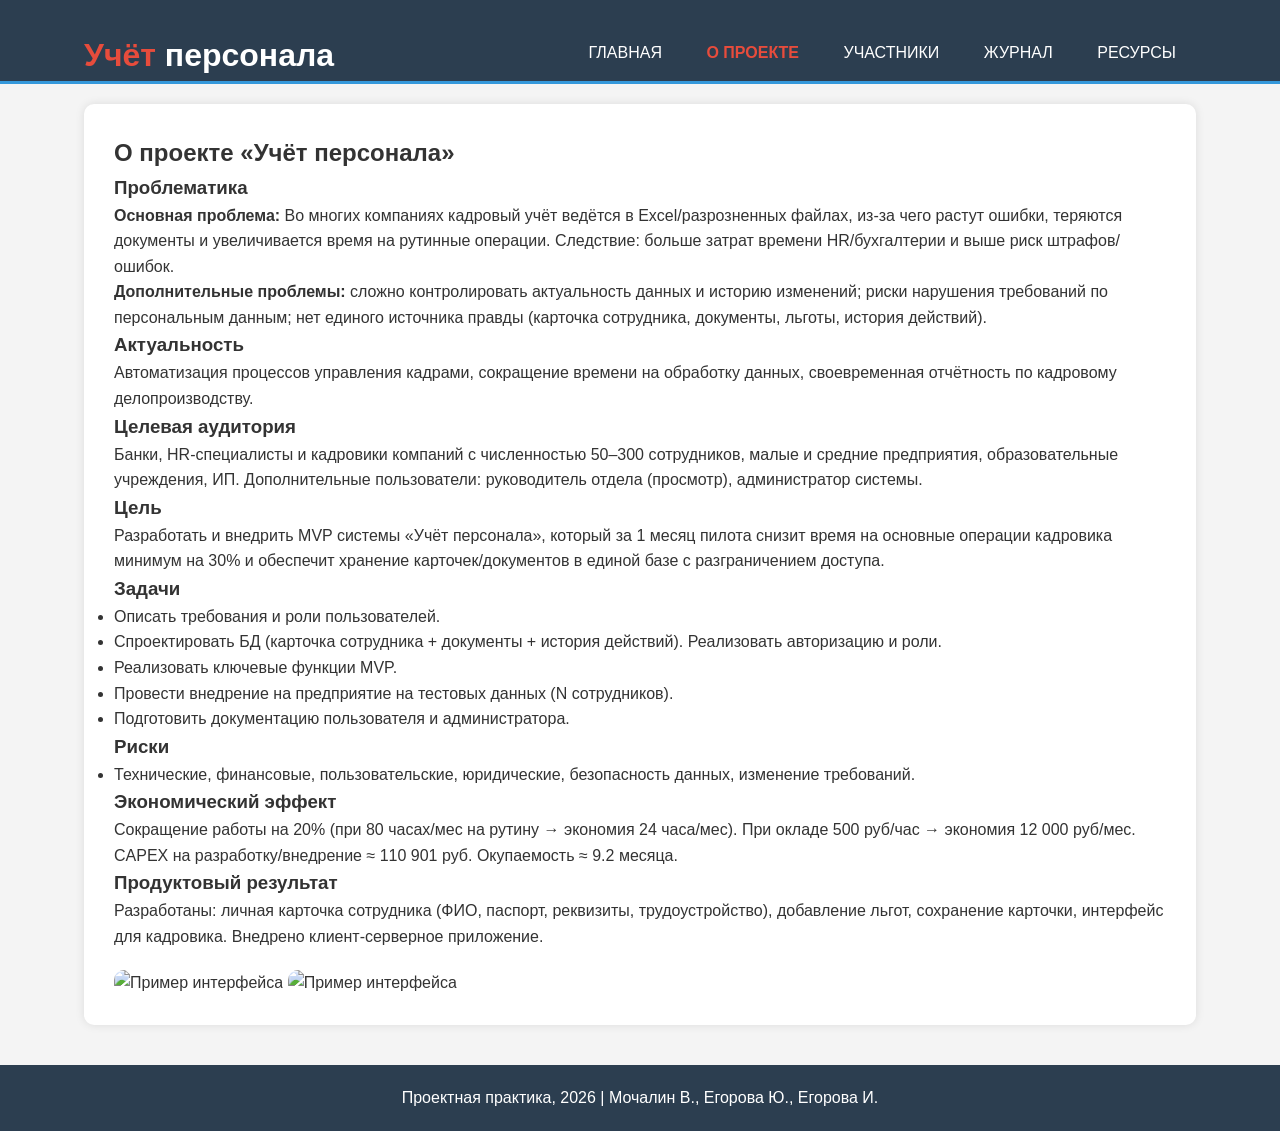
==== website/index.html @ a8249703 "Создан сайт по теме курсовой работы Добавлены 5 страниц сайта, фотографии для страниц, создан файл s" ====
<!DOCTYPE html>
<html lang="ru">
<head>
    <meta charset="UTF-8">
    <meta name="viewport" content="width=device-width, initial-scale=1.0">
    <title>Учёт персонала | О проекте</title>
    <link rel="stylesheet" href="css/style.css">
</head>
<body>
    <header>
        <div class="container">
            <div id="branding">
                <h1><span class="highlight">Учёт</span> персонала</h1>
            </div>
            <nav>
                <ul>
                    <li><a href="index.html">Главная</a></li>
                    <li class="current"><a href="about.html">О проекте</a></li>
                    <li><a href="team.html">Участники</a></li>
                    <li><a href="journal.html">Журнал</a></li>
                    <li><a href="resources.html">Ресурсы</a></li>
                </ul>
            </nav>
        </div>
    </header>

    <div class="container">
        <div class="main-content">
            <h2>О проекте «Учёт персонала»</h2>
            
            <h3>Проблематика</h3>
            <p><strong>Основная проблема:</strong> Во многих компаниях кадровый учёт ведётся в Excel/разрозненных файлах, из-за чего растут ошибки, теряются документы и увеличивается время на рутинные операции. Следствие: больше затрат времени HR/бухгалтерии и выше риск штрафов/ошибок.</p>
            <p><strong>Дополнительные проблемы:</strong> сложно контролировать актуальность данных и историю изменений; риски нарушения требований по персональным данным; нет единого источника правды (карточка сотрудника, документы, льготы, история действий).</p>
            
            <h3>Актуальность</h3>
            <p>Автоматизация процессов управления кадрами, сокращение времени на обработку данных, своевременная отчётность по кадровому делопроизводству.</p>
            
            <h3>Целевая аудитория</h3>
            <p>Банки, HR-специалисты и кадровики компаний с численностью 50–300 сотрудников, малые и средние предприятия, образовательные учреждения, ИП. Дополнительные пользователи: руководитель отдела (просмотр), администратор системы.</p>
            
            <h3>Цель</h3>
            <p>Разработать и внедрить MVP системы «Учёт персонала», который за 1 месяц пилота снизит время на основные операции кадровика минимум на 30% и обеспечит хранение карточек/документов в единой базе с разграничением доступа.</p>
            
            <h3>Задачи</h3>
            <ul>
                <li>Описать требования и роли пользователей.</li>
                <li>Спроектировать БД (карточка сотрудника + документы + история действий). Реализовать авторизацию и роли.</li>
                <li>Реализовать ключевые функции MVP.</li>
                <li>Провести внедрение на предприятие на тестовых данных (N сотрудников).</li>
                <li>Подготовить документацию пользователя и администратора.</li>
            </ul>
            
            <h3>Риски</h3>
            <ul>
                <li>Технические, финансовые, пользовательские, юридические, безопасность данных, изменение требований.</li>
            </ul>
            
            <h3>Экономический эффект</h3>
            <p>Сокращение работы на 20% (при 80 часах/мес на рутину → экономия 24 часа/мес). При окладе 500 руб/час → экономия 12 000 руб/мес. CAPEX на разработку/внедрение ≈ 110 901 руб. Окупаемость ≈ 9.2 месяца.</p>
            
            <h3>Продуктовый результат</h3>
            <p>Разработаны: личная карточка сотрудника (ФИО, паспорт, реквизиты, трудоустройство), добавление льгот, сохранение карточки, интерфейс для кадровика. Внедрено клиент-серверное приложение.</p>
            
            <img src="C:\Users\user\Documents\GitHub\practice_2026_253-331\website\img\Primer interfeisa.png" alt="Пример интерфейса" style="width:100%; border-radius:10px; margin-top:20px;">
             <img src="" alt="Пример интерфейса" style="width:100%; border-radius:10px; margin-top:20px;">
            <p style="font-size:0.9em; color:#666;"></p>
        </div>
    </div>

    <footer>
        <p>Проектная практика, 2026 | Мочалин В., Егорова Ю., Егорова И.</p>
    </footer>
</body>
</html>
---- website/css/style.css ----
* {
    margin: 0;
    padding: 0;
    box-sizing: border-box;
}

body {
    font-family: 'Segoe UI', Tahoma, Geneva, Verdana, sans-serif;
    line-height: 1.6;
    color: #333;
    background: #f4f4f4;
}

.container {
    width: 90%;
    max-width: 1200px;
    margin: auto;
    overflow: hidden;
    padding: 0 20px;
}

/* Header */
header {
    background: #2c3e50;
    color: #fff;
    padding-top: 30px;
    min-height: 70px;
    border-bottom: #3498db 3px solid;
}

header a {
    color: #fff;
    text-decoration: none;
    text-transform: uppercase;
    font-size: 16px;
}

header ul {
    padding: 0;
    list-style: none;
}

header li {
    display: inline;
    padding: 0 20px 0 20px;
}

header #branding {
    float: left;
}

header #branding h1 {
    margin: 0;
}

header nav {
    float: right;
    margin-top: 10px;
}

header .highlight, header .current a {
    color: #e74c3c;
    font-weight: bold;
}

header a:hover {
    color: #e74c3c;
}

/* Main content */
.main-content {
    background: #fff;
    margin: 20px 0;
    padding: 30px;
    border-radius: 10px;
    box-shadow: 0 0 10px rgba(0,0,0,0.1);
}

/* Showcase */
.showcase {
    background: url('https://picsum.photos/id/104/1200/400') no-repeat center center/cover;
    height: 300px;
    text-align: center;
    color: #fff;
    border-radius: 10px;
    margin-bottom: 20px;
    display: flex;
    align-items: center;
    justify-content: center;
    position: relative;
}

.showcase::after {
    content: '';
    position: absolute;
    top: 0;
    left: 0;
    width: 100%;
    height: 100%;
    background: rgba(0,0,0,0.5);
    border-radius: 10px;
}

.showcase h1, .showcase p {
    position: relative;
    z-index: 1;
}

.showcase h1 {
    font-size: 55px;
    margin-bottom: 10px;
}

.showcase p {
    font-size: 20px;
}

/* Cards */
.card-grid {
    display: flex;
    gap: 20px;
    flex-wrap: wrap;
    margin-top: 20px;
}

.card {
    background: #fff;
    border: 1px solid #ddd;
    border-radius: 10px;
    padding: 20px;
    flex: 1;
    min-width: 200px;
    box-shadow: 0 2px 5px rgba(0,0,0,0.1);
    transition: transform 0.3s;
}

.card:hover {
    transform: translateY(-5px);
}

.card h3 {
    color: #2c3e50;
    margin-bottom: 10px;
}

/* Journal posts */
.post {
    background: #f9f9f9;
    border-left: 5px solid #3498db;
    margin-bottom: 20px;
    padding: 15px;
    border-radius: 5px;
}

.post h3 {
    color: #2c3e50;
}

.post .date {
    font-size: 0.9em;
    color: #777;
    margin-bottom: 10px;
}

/* Team member */
.team-member {
    display: flex;
    align-items: center;
    gap: 20px;
    margin-bottom: 30px;
    flex-wrap: wrap;
    border-bottom: 1px solid #eee;
    padding-bottom: 20px;
}

.team-member img {
    width: 120px;
    height: 120px;
    border-radius: 50%;
    object-fit: cover;
    border: 3px solid #3498db;
}

.team-member h3 {
    color: #2c3e50;
}

/* Resources list */
.resource-list {
    list-style: none;
}

.resource-list li {
    margin-bottom: 15px;
    padding: 10px;
    background: #f9f9f9;
    border-radius: 5px;
}

.resource-list a {
    color: #e74c3c;
    text-decoration: none;
    font-weight: bold;
}

.resource-list a:hover {
    text-decoration: underline;
}

/* Footer */
footer {
    background: #2c3e50;
    color: #fff;
    text-align: center;
    padding: 20px;
    margin-top: 20px;
}

/* Responsive */
@media (max-width: 768px) {
    header #branding, header nav, header nav li {
        float: none;
        text-align: center;
    }
    header li {
        display: inline-block;
        padding: 5px;
    }
    .showcase h1 {
        font-size: 35px;
    }
    .team-member {
        flex-direction: column;
        text-align: center;
    }
}
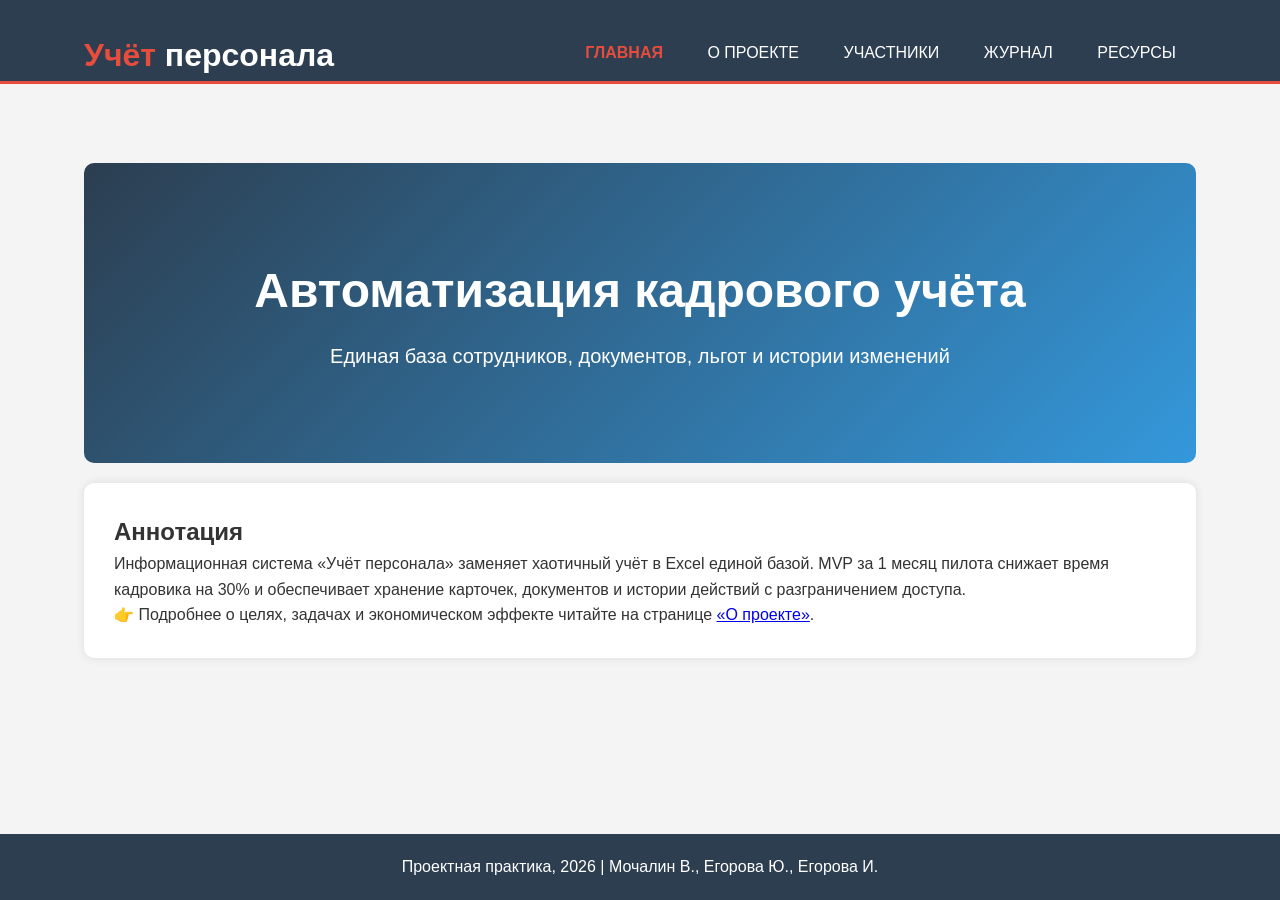
==== commit 1ec4d525: "Обновление наполнения сайта Изменен файл style.css Добавлен пост о диаграмме user flow Изменена глав" ====
--- a/website/index.html
+++ b/website/index.html
@@ -3,7 +3,7 @@
 <head>
     <meta charset="UTF-8">
     <meta name="viewport" content="width=device-width, initial-scale=1.0">
-    <title>Учёт персонала | О проекте</title>
+    <title>Учёт персонала | Главная</title>
     <link rel="stylesheet" href="css/style.css">
 </head>
 <body>
@@ -14,8 +14,8 @@
             </div>
             <nav>
                 <ul>
-                    <li><a href="index.html">Главная</a></li>
-                    <li class="current"><a href="about.html">О проекте</a></li>
+                    <li class="current"><a href="index.html">Главная</a></li>
+                    <li><a href="about.html">О проекте</a></li>
                     <li><a href="team.html">Участники</a></li>
                     <li><a href="journal.html">Журнал</a></li>
                     <li><a href="resources.html">Ресурсы</a></li>
@@ -25,45 +25,17 @@
     </header>
 
     <div class="container">
+        <div class="showcase">
+            <div>
+                <h1>Автоматизация кадрового учёта</h1>
+                <p>Единая база сотрудников, документов, льгот и истории изменений</p>
+            </div>
+        </div>
+
         <div class="main-content">
-            <h2>О проекте «Учёт персонала»</h2>
-            
-            <h3>Проблематика</h3>
-            <p><strong>Основная проблема:</strong> Во многих компаниях кадровый учёт ведётся в Excel/разрозненных файлах, из-за чего растут ошибки, теряются документы и увеличивается время на рутинные операции. Следствие: больше затрат времени HR/бухгалтерии и выше риск штрафов/ошибок.</p>
-            <p><strong>Дополнительные проблемы:</strong> сложно контролировать актуальность данных и историю изменений; риски нарушения требований по персональным данным; нет единого источника правды (карточка сотрудника, документы, льготы, история действий).</p>
-            
-            <h3>Актуальность</h3>
-            <p>Автоматизация процессов управления кадрами, сокращение времени на обработку данных, своевременная отчётность по кадровому делопроизводству.</p>
-            
-            <h3>Целевая аудитория</h3>
-            <p>Банки, HR-специалисты и кадровики компаний с численностью 50–300 сотрудников, малые и средние предприятия, образовательные учреждения, ИП. Дополнительные пользователи: руководитель отдела (просмотр), администратор системы.</p>
-            
-            <h3>Цель</h3>
-            <p>Разработать и внедрить MVP системы «Учёт персонала», который за 1 месяц пилота снизит время на основные операции кадровика минимум на 30% и обеспечит хранение карточек/документов в единой базе с разграничением доступа.</p>
-            
-            <h3>Задачи</h3>
-            <ul>
-                <li>Описать требования и роли пользователей.</li>
-                <li>Спроектировать БД (карточка сотрудника + документы + история действий). Реализовать авторизацию и роли.</li>
-                <li>Реализовать ключевые функции MVP.</li>
-                <li>Провести внедрение на предприятие на тестовых данных (N сотрудников).</li>
-                <li>Подготовить документацию пользователя и администратора.</li>
-            </ul>
-            
-            <h3>Риски</h3>
-            <ul>
-                <li>Технические, финансовые, пользовательские, юридические, безопасность данных, изменение требований.</li>
-            </ul>
-            
-            <h3>Экономический эффект</h3>
-            <p>Сокращение работы на 20% (при 80 часах/мес на рутину → экономия 24 часа/мес). При окладе 500 руб/час → экономия 12 000 руб/мес. CAPEX на разработку/внедрение ≈ 110 901 руб. Окупаемость ≈ 9.2 месяца.</p>
-            
-            <h3>Продуктовый результат</h3>
-            <p>Разработаны: личная карточка сотрудника (ФИО, паспорт, реквизиты, трудоустройство), добавление льгот, сохранение карточки, интерфейс для кадровика. Внедрено клиент-серверное приложение.</p>
-            
-            <img src="C:\Users\user\Documents\GitHub\practice_2026_253-331\website\img\Primer interfeisa.png" alt="Пример интерфейса" style="width:100%; border-radius:10px; margin-top:20px;">
-             <img src="" alt="Пример интерфейса" style="width:100%; border-radius:10px; margin-top:20px;">
-            <p style="font-size:0.9em; color:#666;"></p>
+            <h2>Аннотация</h2>
+            <p>Информационная система «Учёт персонала» заменяет хаотичный учёт в Excel единой базой. MVP за 1 месяц пилота снижает время кадровика на 30% и обеспечивает хранение карточек, документов и истории действий с разграничением доступа.</p>
+            <p>👉 Подробнее о целях, задачах и экономическом эффекте читайте на странице <a href="about.html">«О проекте»</a>.</p>
         </div>
     </div>
 
--- a/website/css/style.css
+++ b/website/css/style.css
@@ -9,6 +9,9 @@
     line-height: 1.6;
     color: #333;
     background: #f4f4f4;
+    min-height: 100vh;
+    display: flex;
+    flex-direction: column;
 }
 
 .container {
@@ -25,7 +28,7 @@
     color: #fff;
     padding-top: 30px;
     min-height: 70px;
-    border-bottom: #3498db 3px solid;
+    border-bottom: #e74c3c 3px solid;
 }
 
 header a {
@@ -67,18 +70,19 @@
     color: #e74c3c;
 }
 
-/* Main content */
+/* Main content - растягивается, чтобы footer прижать */
 .main-content {
     background: #fff;
     margin: 20px 0;
     padding: 30px;
     border-radius: 10px;
     box-shadow: 0 0 10px rgba(0,0,0,0.1);
-}
-
-/* Showcase */
+    flex: 1;
+}
+
+/* Showcase (баннер) */
 .showcase {
-    background: url('https://picsum.photos/id/104/1200/400') no-repeat center center/cover;
+    background: linear-gradient(135deg, #2c3e50 0%, #3498db 100%);
     height: 300px;
     text-align: center;
     color: #fff;
@@ -90,24 +94,8 @@
     position: relative;
 }
 
-.showcase::after {
-    content: '';
-    position: absolute;
-    top: 0;
-    left: 0;
-    width: 100%;
-    height: 100%;
-    background: rgba(0,0,0,0.5);
-    border-radius: 10px;
-}
-
-.showcase h1, .showcase p {
-    position: relative;
-    z-index: 1;
-}
-
 .showcase h1 {
-    font-size: 55px;
+    font-size: 48px;
     margin-bottom: 10px;
 }
 
@@ -115,7 +103,40 @@
     font-size: 20px;
 }
 
-/* Cards */
+/* Стиль для аннотации */
+.annotation {
+    text-align: center;
+    max-width: 800px;
+    margin: 0 auto;
+}
+
+.annotation h2 {
+    color: #2c3e50;
+    margin-bottom: 20px;
+    font-size: 28px;
+}
+
+.annotation p {
+    font-size: 18px;
+    margin-bottom: 20px;
+}
+
+.annotation a {
+    display: inline-block;
+    background: #e74c3c;
+    color: #fff;
+    padding: 12px 25px;
+    border-radius: 5px;
+    text-decoration: none;
+    font-weight: bold;
+    transition: background 0.3s;
+}
+
+.annotation a:hover {
+    background: #c0392b;
+}
+
+/* Cards (для других страниц, не для главной) */
 .card-grid {
     display: flex;
     gap: 20px;
@@ -146,7 +167,7 @@
 /* Journal posts */
 .post {
     background: #f9f9f9;
-    border-left: 5px solid #3498db;
+    border-left: 5px solid #e74c3c;
     margin-bottom: 20px;
     padding: 15px;
     border-radius: 5px;
@@ -178,7 +199,7 @@
     height: 120px;
     border-radius: 50%;
     object-fit: cover;
-    border: 3px solid #3498db;
+    border: 3px solid #e74c3c;
 }
 
 .team-member h3 {
@@ -207,13 +228,13 @@
     text-decoration: underline;
 }
 
-/* Footer */
+/* Footer — всегда внизу */
 footer {
     background: #2c3e50;
     color: #fff;
     text-align: center;
     padding: 20px;
-    margin-top: 20px;
+    margin-top: auto;
 }
 
 /* Responsive */
@@ -227,7 +248,13 @@
         padding: 5px;
     }
     .showcase h1 {
-        font-size: 35px;
+        font-size: 32px;
+    }
+    .showcase p {
+        font-size: 16px;
+    }
+    .annotation h2 {
+        font-size: 24px;
     }
     .team-member {
         flex-direction: column;
